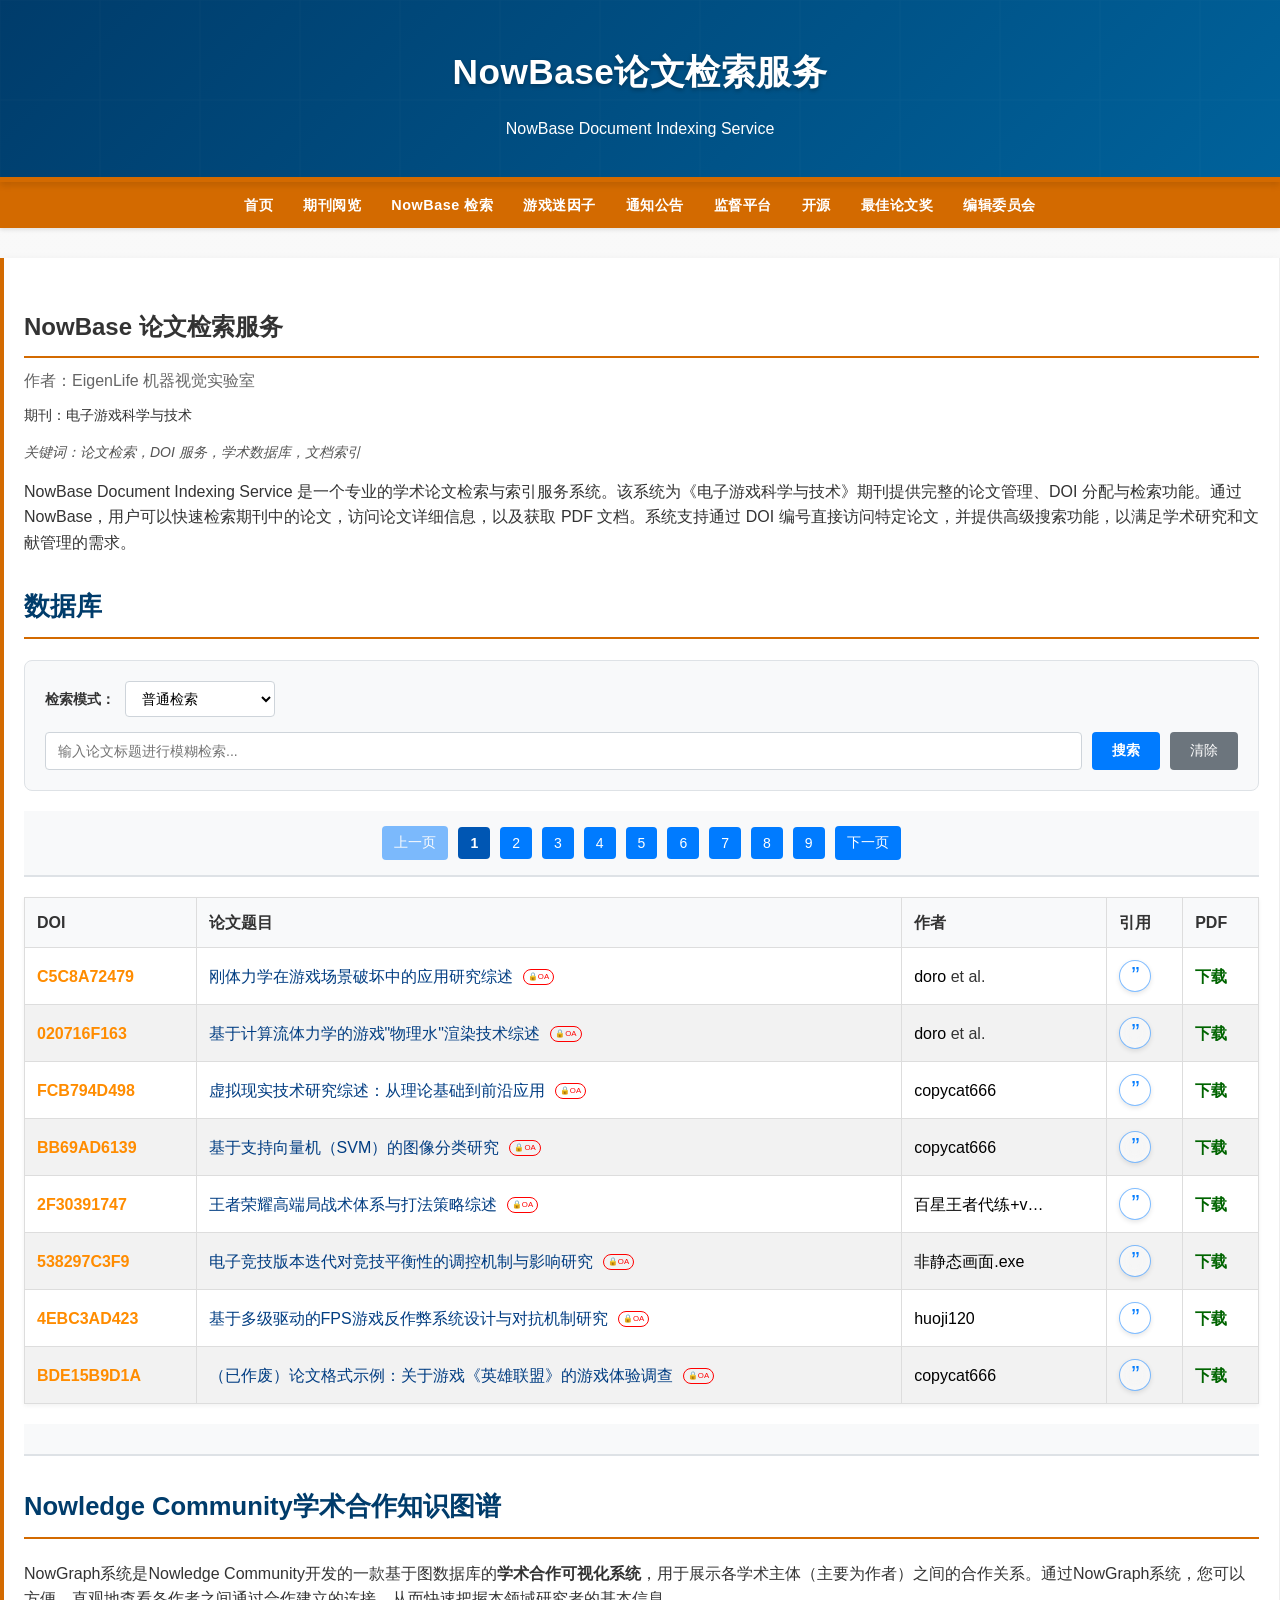
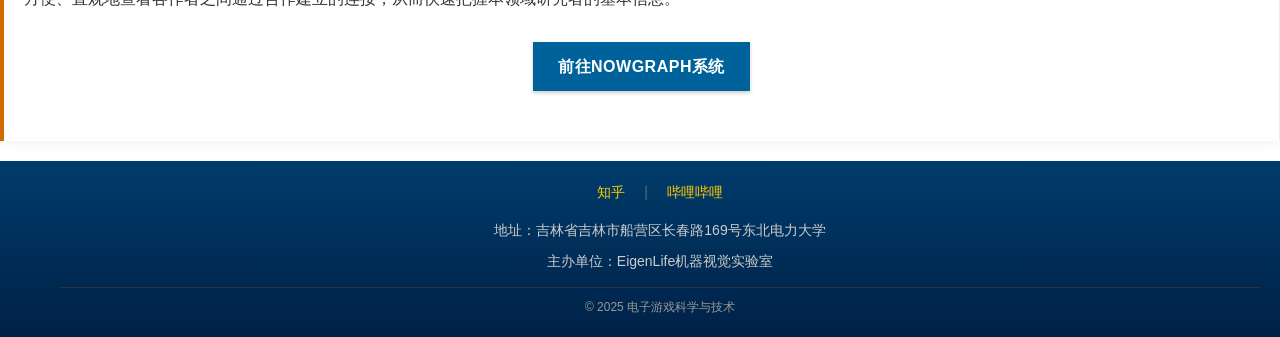
==== nowbase.html @ 387be45b "first commit" ====
<!DOCTYPE html>
<html lang="zh-CN">
<head>
  <meta charset="UTF-8">
  <meta name="viewport" content="width=device-width, initial-scale=1.0">
  <title>NowBase 论文详情</title>
  <link rel="stylesheet" href="style/main.css">
  <link rel="stylesheet" href="style/nowbase.css">
  <link rel="icon" href="favicon.ico" type="image/x-icon">
  <script src="script/utils.js"></script>
</head>
<body>
  <header>
    <h1>NowBase论文检索服务</h1>
    <p>NowBase Document Indexing Service</p>
  </header>
  
  <nav>
    <ul>
      <li><a href="index.html">首页</a></li>
      <li><a href="releases.html">期刊阅览</a></li>
      <li><a href="nowbase.html">NowBase 检索</a></li>
      <li><a href="stat.html">游戏迷因子</a></li>
      <li><a href="notifications.html">通知公告</a></li>
      <li><a href="infos.html">监督平台</a></li>
      <li><a href="opensource.html">开源</a></li>
      <li><a href="bestpaper.html">最佳论文奖</a></li>
      <li><a href="editorial.html">编辑委员会</a></li>
    </ul>
  </nav>

  <div class="container">
    <div id="loading" class="loading">加载中...</div>
    <div id="error" class="error" style="display: none;">未找到对应的论文</div>
    <div id="content" style="display: none;">
      <div class="paper-info" style="position: relative;">
        <div style="display: flex; justify-content: space-between; align-items: flex-start; margin-bottom: 20px;">
          <div class="paper-header-left">
            <div class="paper-doi">Nowbase DOI: <span id="doi"></span></div>
            <h2 id="title" class="paper-title"></h2>
          </div>
          <div id="citationButtonContainer" style="margin-left: 20px;"></div>
        </div>
        <div id="authors" class="paper-authors"></div>
        <div style="display: flex; align-items: center; gap: 15px;">
          <div id="levelContainer">
            <div id="level" class="paper-level" style="display: none;"></div>
          </div>
          <a id="downloadPdfBtn" class="paper-level-btn" style="display: none; text-decoration: none; background-color: #ff0000; color: white; padding: 4px 8px; border-radius: 4px;" href="#" target="_blank">
            📄 下载PDF
          </a>
        </div>
        <div style="display: flex; align-items: center; gap: 20px;">
          <div id="issue" class="paper-issue"></div>
          <div id="doiInfo" class="paper-doi-info"></div>
        </div>
        <div id="keywords" class="paper-keywords"></div>
        <div id="specialNote" class="special-note" style="display: none;"></div>
        <div id="abstract" class="paper-abstract"></div>
        
        <!-- 附件标题 -->
        <h2 id="exfileTitle" style="display: none; margin-top: 30px; margin-bottom: 15px; color: #333;">附件</h2>
        
        <!-- Exfile作者说明 -->
        <div id="exfann" class="exfile-annotation" style="display: none; margin-bottom: 15px; padding: 10px; background-color: #fff3cd; border-left: 4px solid #ffc107; border-radius: 4px; font-size: 14px; color: #856404;"></div>
        
        <!-- Exfile 声明 -->
        <div id="exfileDeclaration" class="exfile-declaration" style="display: none; margin-bottom: 15px; padding: 10px; background-color: #f0f8ff; border-left: 4px solid #4CAF50; border-radius: 4px; font-size: 14px; color: #333;">
          💡 此内容由作者提供
        </div>
        
        <!-- Exfile内容容器 -->
        <div id="exfileContainer" style="margin-top: 15px; display: none;">
          <!-- 动态插入媒体内容 -->
        </div>
      </div>
    </div>
    
    <!-- 数据库表格视图，当没有 DOI 参数时显示 -->
    <div id="listView" style="display: none;">
      <div class="paper-info">
        <h2 id="introTitle" class="paper-title">NowBase 论文检索服务</h2>
        <div id="introAuthors" class="paper-authors">作者: EigenLife 机器视觉实验室</div>
        <div id="introIssue" class="paper-issue">期刊: 电子游戏科学与技术</div>
        <div id="introKeywords" class="paper-keywords">关键词: 论文检索, DOI服务, 学术数据库, 文档索引</div>
        <div id="introAbstract" class="paper-abstract">NowBase Document Indexing Service 是一个专业的学术论文检索与索引服务系统。该系统为《电子游戏科学与技术》期刊提供完整的论文管理、DOI分配与检索功能。通过NowBase，用户可以快速检索期刊中的论文，访问论文详细信息，以及获取PDF文档。系统支持通过DOI编号直接访问特定论文，并提供高级搜索功能，以满足学术研究和文献管理的需求。</div>
      </div>
      
      <h2>数据库</h2>
      
      <!-- 搜索区域 -->
      <div id="searchArea" class="search-area">
        <div class="search-mode-selector">
          <label for="searchMode">检索模式：</label>
          <select id="searchMode" onchange="toggleSearchMode()">
            <option value="simple">普通检索</option>
            <option value="advanced">高级检索</option>
          </select>
        </div>
        
        <!-- 普通检索 -->
        <div id="simpleSearch" class="simple-search-container">
          <input type="text" id="simpleSearchInput" placeholder="输入论文标题进行模糊检索..." onkeyup="handleSimpleSearch(event)">
          <button onclick="performSimpleSearch()" class="search-btn">搜索</button>
          <button onclick="clearSearch()" class="clear-btn">清除</button>
        </div>
        
        <!-- 高级检索 -->
        <div id="advancedSearch" class="search-form" style="display: none;">
          <div class="advanced-search-row">
            <label>作者：</label>
            <input type="text" id="advAuthorInput" placeholder="作者姓名" onkeyup="handleAdvancedSearchEnter(event)">
          </div>
          <div class="advanced-search-row">
            <label>论文标题：</label>
            <input type="text" id="advTitleInput" placeholder="论文标题（支持模糊匹配）" onkeyup="handleAdvancedSearchEnter(event)">
          </div>
          <div class="advanced-keywords-row">
            <label>关键词：</label>
            <input type="text" id="advKeywordInput" placeholder="多个关键词请用中文或英文分号隔开，如：游戏;AI;机器学习" onkeyup="handleAdvancedSearchEnter(event)">
          </div>
          <div class="advanced-search-row">
            <label>摘要内容：</label>
            <input type="text" id="advAbstractInput" placeholder="摘要内容（支持模糊匹配）" onkeyup="handleAdvancedSearchEnter(event)">
          </div>
          <div class="advanced-search-buttons">
            <button onclick="performAdvancedSearch()" class="search-btn">搜索</button>
            <button onclick="clearAdvancedSearch()" class="clear-btn">清除</button>
          </div>
        </div>
      </div>
      
      <div id="papersContainer" class="papers-container">
        <!-- 数据库表格将通过JavaScript动态加载 -->
      </div>
      <div id="pagination" class="pagination">
        <!-- 分页控件将通过JavaScript动态加载 -->
      </div>
      
      <h2>Nowledge Community学术合作知识图谱</h2>
      NowGraph系统是Nowledge Community开发的一款基于图数据库的<b>学术合作可视化系统</b>，用于展示各学术主体（主要为作者）之间的合作关系。通过NowGraph系统，您可以方便、直观地查看各作者之间通过合作建立的连接，从而快速把握本领域研究者的基本信息。
      <div style="text-align: center; margin: 20px 0;">
        <a href="database/nowgraph.html" class="cta-button2">前往NowGraph系统</a>
      </div>
    </div>
  </div>
  <footer>
    <div style="max-width: 1200px; margin: 0 auto;">
      <div style="margin-bottom: 15px;">
        <a href="https://www.zhihu.com/people/itaru-otaku" target="_blank" style="margin: 0 15px; color: #FFCC00; text-decoration: none;">知乎</a>
        <span style="color: #666;">|</span>
        <a href="https://space.bilibili.com/1966350265" target="_blank" style="margin: 0 15px; color: #FFCC00; text-decoration: none;">哔哩哔哩</a>
      </div>
      <div style="color: #CCC; font-size: 14px; margin-bottom: 8px;">
        地址：吉林省吉林市船营区长春路169号东北电力大学
      </div>
      <div style="color: #CCC; font-size: 14px; margin-bottom: 8px;">
        主办单位：EigenLife机器视觉实验室
      </div>
      <div style="color: #999; font-size: 12px; margin-top: 15px; padding-top: 10px; border-top: 1px solid #333;">
        &copy; 2025 电子游戏科学与技术
      </div>
    </div>
  </footer>

  <script src="script/nowbase.js"></script>
</body>
</html>
---- style/main.css ----
/* IEEE-style academic journal design */
body {
    font-family: 'Microsoft YaHei', 'Times New Roman', 'Georgia', serif;
    line-height: 1.6;
    color: #333;
    margin: 0;
    padding: 0;
    background-color: #ffffff;
    background-image: linear-gradient(to bottom, #f8f8f8 0%, #ffffff 100%);
    overflow-x: hidden;
}

/* Header styling - IEEE style */
header {
    background: linear-gradient(135deg, #003C6B 0%, #00629B 100%);
    color: white;
    padding: 30px 20px;
    text-align: center;
    border-bottom: 5px solid #D36A00;
    box-shadow: 0 4px 6px rgba(0, 0, 0, 0.1);
    position: relative;
    overflow: hidden;
}

header::before {
    content: "";
    position: absolute;
    top: 0;
    left: 0;
    right: 0;
    bottom: 0;
    background: url('data:image/svg+xml;utf8,<svg xmlns="http://www.w3.org/2000/svg" width="100" height="100" viewBox="0 0 100 100"><rect width="100" height="100" fill="none" stroke="rgba(255,255,255,0.1)" stroke-width="1"/></svg>');
    opacity: 0.2;
}

h1 {
    font-size: 2.2em;
    margin-bottom: 10px;
    font-weight: bold;
    letter-spacing: 0.5px;
    text-shadow: 0 2px 4px rgba(0, 0, 0, 0.3);
}

h2 {
    color: #003C6B;
    border-bottom: 2px solid #D36A00;
    padding-bottom: 10px;
    margin-top: 30px;
    font-size: 1.6em;
    font-weight: bold;
}

h3 {
    color: #00629B;
    margin-top: 20px;
    font-size: 1.3em;
}

.section {
    background-color: white;
    padding: 30px;
    border-radius: 0;
    box-shadow: 0 2px 5px rgba(0, 0, 0, 0.05);
    margin-bottom: 30px;
    border-left: 4px solid #D36A00;
    border-right: 1px solid #eee;
    width: 100%;
    box-sizing: border-box;
    overflow-x: auto;
}

.editor-container {
    display: flex;
    flex-wrap: wrap;
    justify-content: center;
    gap: 30px;
    margin-top: 20px;
}

.editor-card {
    width: 200px;
    text-align: center;
    margin-bottom: 20px;
    background: #f9f9f9;
    padding: 20px;
    border-radius: 8px;
    border: 1px solid #eee;
    transition: transform 0.3s ease, box-shadow 0.3s ease;
}

.editor-card:hover {
    transform: translateY(-5px);
    box-shadow: 0 10px 20px rgba(0, 0, 0, 0.1);
}

.editor-avatar {
    width: 120px;
    height: 120px;
    border-radius: 50%;
    object-fit: cover;
    border: 3px solid #00629B;
    margin: 0 auto 15px;
    background-color: #ddd;
    display: block;
}

.editor-info {
    font-size: 0.9em;
}

.editor-info p {
    margin: 5px 0;
    color: #555;
}

.highlight {
    color: #D36A00;
    font-weight: bold;
}

footer {
    background: linear-gradient(to bottom, #003C6B, #002147);
    color: white;
    text-align: center;
    padding: 30px 20px;
    margin-top: 50px;
    font-size: 0.9em;
    width: 100%;
}

footer a {
    color: #FFCC00;
    text-decoration: none;
}

footer a:hover {
    text-decoration: underline;
}

.journal-logo {
    max-width: 300px;
    max-height: 150px;
    margin: 0 auto 15px;
    display: block;
    border-radius: 4px;
    box-shadow: 0 4px 8px rgba(0, 0, 0, 0.1);
}

.journal-cover {
    max-width: 100%;
    max-height: 300px;
    display: block;
    margin: 20px auto;
    border-radius: 4px;
    box-shadow: 0 4px 12px rgba(0, 0, 0, 0.15);
    border: 1px solid #ddd;
}

/* IEEE-style buttons - 统一按钮系统 */
.btn {
    display: inline-block;
    color: white;
    padding: 12px 25px;
    border-radius: 0;
    text-decoration: none;
    font-weight: bold;
    margin: 10px 5px;
    transition: all 0.3s;
    border: none;
    cursor: pointer;
    font-family: 'Arial', sans-serif;
    text-transform: uppercase;
    letter-spacing: 0.5px;
    box-shadow: 0 2px 4px rgba(0, 0, 0, 0.2);
}

.btn:hover {
    transform: translateY(-2px);
    box-shadow: 0 4px 8px rgba(0, 0, 0, 0.3);
}

/* 按钮变体 */
.btn-primary {
    background-color: #D36A00;
}
.btn-primary:hover {
    background-color: #b05800;
}

.btn-secondary {
    background-color: #00629B;
}
.btn-secondary:hover {
    background-color: #004470;
}

.btn-secondary-sm {
    background-color: #00629B;
    padding: 8px 15px;
    font-size: 14px;
    margin: 5px;
}
.btn-secondary-sm:hover {
    background-color: #004470;
    transform: translateY(-1px);
    box-shadow: 0 3px 6px rgba(0, 0, 0, 0.3);
}

.btn-gray {
    background-color: #666666;
}
.btn-gray:hover {
    background-color: #4d4d4d;
}

.btn-danger {
    background-color: #8B0000;
}
.btn-danger:hover {
    background-color: #6B0000;
}

/* 兼容旧类名（保留向后兼容） */
.cta-button {
    display: inline-block;
    background-color: #D36A00;
    color: white;
    padding: 12px 25px;
    border-radius: 0;
    text-decoration: none;
    font-weight: bold;
    margin: 10px 5px;
    transition: all 0.3s;
    border: none;
    cursor: pointer;
    font-family: 'Arial', sans-serif;
    text-transform: uppercase;
    letter-spacing: 0.5px;
    box-shadow: 0 2px 4px rgba(0, 0, 0, 0.2);
}

.cta-button:hover {
    background-color: #b05800;
    transform: translateY(-2px);
    box-shadow: 0 4px 8px rgba(0, 0, 0, 0.3);
}

.cta-button2 {
    display: inline-block;
    background-color: #00629B;
    color: white;
    padding: 12px 25px;
    border-radius: 0;
    text-decoration: none;
    font-weight: bold;
    margin: 10px 5px;
    transition: all 0.3s;
    border: none;
    cursor: pointer;
    font-family: 'Arial', sans-serif;
    text-transform: uppercase;
    letter-spacing: 0.5px;
    box-shadow: 0 2px 4px rgba(0, 0, 0, 0.2);
}

.cta-button2:hover {
    background-color: #004470;
    transform: translateY(-2px);
    box-shadow: 0 4px 8px rgba(0, 0, 0, 0.3);
}

.cta-button2-small {
    display: inline-block;
    background-color: #00629B;
    color: white;
    padding: 8px 15px;
    font-size: 14px;
    border-radius: 0;
    text-decoration: none;
    font-weight: bold;
    margin: 5px;
    transition: all 0.3s;
    border: none;
    cursor: pointer;
    font-family: 'Arial', sans-serif;
    text-transform: uppercase;
    letter-spacing: 0.5px;
    box-shadow: 0 2px 4px rgba(0, 0, 0, 0.2);
}

.cta-button2-small:hover {
    background-color: #004470;
    transform: translateY(-2px);
    box-shadow: 0 4px 8px rgba(0, 0, 0, 0.3);
}

.cta-button3 {
    display: inline-block;
    background-color: #6c757d;
    color: white;
    padding: 12px 25px;
    border-radius: 0;
    text-decoration: none;
    font-weight: bold;
    margin: 10px 5px;
    transition: all 0.3s;
    border: none;
    cursor: pointer;
    font-family: 'Arial', sans-serif;
    text-transform: uppercase;
    letter-spacing: 0.5px;
    box-shadow: 0 2px 4px rgba(0, 0, 0, 0.2);
}

.cta-button3:hover {
    background-color: #5a6268;
    transform: translateY(-2px);
    box-shadow: 0 4px 8px rgba(0, 0, 0, 0.3);
}

.cta-buttonreport {
    display: inline-block;
    background-color: #dc3545;
    color: white;
    padding: 12px 25px;
    border-radius: 0;
    text-decoration: none;
    font-weight: bold;
    margin: 10px 5px;
    transition: all 0.3s;
    border: none;
    cursor: pointer;
    font-family: 'Arial', sans-serif;
    text-transform: uppercase;
    letter-spacing: 0.5px;
    box-shadow: 0 2px 4px rgba(0, 0, 0, 0.2);
}

.cta-buttonreport:hover {
    background-color: #c82333;
    transform: translateY(-2px);
    box-shadow: 0 4px 8px rgba(0, 0, 0, 0.3);
}

/* Navigation styling */
nav {
    background-color: #003C6B;
    padding: 15px 0;
    margin-bottom: 30px;
    box-shadow: 0 2px 4px rgba(0, 0, 0, 0.1);
}

nav ul {
    list-style: none;
    margin: 0;
    padding: 0;
    display: flex;
    justify-content: center;
    flex-wrap: wrap;
}

nav li {
    margin: 0 15px;
}

nav a {
    color: white;
    text-decoration: none;
    font-weight: bold;
    font-size: 0.9em;
    letter-spacing: 0.5px;
}

nav a:hover {
    color: #FFCC00;
}

/* Table styling */
table {
    width: 100%;
    border-collapse: collapse;
    margin: 20px 0;
    box-shadow: 0 2px 5px rgba(0, 0, 0, 0.05);
    max-width: 100%;
}

table, th, td {
    border: 1px solid #ddd;
}

th, td {
    padding: 12px;
    text-align: left;
}

th {
    background-color: #00629B;
    color: white;
}

tr:nth-child(even) {
    background-color: #f2f2f2;
}

/* List styling */
ul, ol {
    padding-left: 20px;
}

li {
    margin-bottom: 8px;
}

/* IEEE-style paper abstract */
.abstract {
    background-color: #f9f9f9;
    padding: 20px;
    border-left: 4px solid #00629B;
    margin: 20px 0;
    font-style: italic;
}

/* IEEE-style keywords */
.keywords {
    background-color: #f5f5f5;
    padding: 10px 20px;
    border-left: 4px solid #D36A00;
    margin: 10px 0;
    font-size: 0.9em;
}

/* Dual column layout */
.main-container {
    display: flex;
    gap: 30px;
    max-width: 1400px;
    margin: 20px auto;
    padding: 20px;
    width: 100%;
    box-sizing: border-box;
}

.left-content {
    flex: 2;
    min-width: 0;
}

.right-sidebar {
    flex: 1;
    min-width: 350px;
    background: white;
    border-radius: 0;
    box-shadow: 0 2px 5px rgba(0, 0, 0, 0.05);
    border: 1px solid #eee;
    padding: 0;
    height: fit-content;
    min-height: 500px; /* 设置最小高度 */
    max-height: 90vh; /* 增加最大高度 */
    position: sticky;
    top: 20px;
    display: flex;
    flex-direction: column;
}

.sidebar-header {
    padding: 15px 20px 0 20px;
    border-bottom: 1px solid #eee;
}

.sidebar-content {
    flex: 1;
    min-height: 400px; /* 设置内容区最小高度 */
    max-height: calc(90vh - 100px); /* 增加最大高度以容纳5个卡片 */
    overflow-y: hidden; /* 隐藏滚动条 */
    padding: 5px 20px 20px 20px;
}

.search-container {
    margin-bottom: 20px;
}

.search-box {
    width: 100%;
    padding: 12px;
    font-size: 16px;
    border: 2px solid #00629B;
    border-radius: 0;
    box-sizing: border-box;
    font-family: 'Arial', sans-serif;
}

.paper-item {
    background-color: #f9f9f9;
    padding: 12px;
    margin-bottom: 12px;
    border-left: 3px solid #D36A00;
}

.paper-title {
    font-weight: bold;
    margin-bottom: 5px;
    font-size: 0.95em;
}

.paper-meta {
    color: #666;
    font-size: 0.85em;
    margin-bottom: 5px;
}

.paper-keywords {
    color: #888;
    font-size: 0.8em;
    font-style: italic;
}

.no-results {
    text-align: center;
    color: #D36A00;
    font-weight: bold;
    margin: 20px 0;
}

.issue-header {
    cursor: pointer;
    padding: 10px;
    background-color: #f0f0f0;
    border-left: 3px solid #00629B;
    display: flex;
    justify-content: space-between;
    align-items: center;
}

.issue-header:hover {
    background-color: #e0e0e0;
}

.issue-header h2 {
    margin: 0;
    color: #003C6B;
    font-size: 1.2em;
}

.toggle-icon {
    font-size: 1em;
    color: #D36A00;
}

.issue-content, .issue-content-full {
    padding: 10px 0 0 10px;
    border-left: 1px dashed #ccc;
    margin-left: 15px;
}

@media (max-width: 900px) {
    .main-container {
        flex-direction: column;
    }
    
    .right-sidebar {
        max-height: none;
        position: static;
    }
}

/* Dropdown 下拉菜单样式 */
.dropdown-container {
    position: relative;
    display: inline-block;
}

.dropdown-toggle {
    cursor: pointer;
}

.dropdown-menu {
    display: none;
    position: absolute;
    top: 100%;
    left: 0;
    background-color: white;
    min-width: 200px;
    box-shadow: 0 4px 8px rgba(0, 0, 0, 0.15);
    border: 1px solid #ddd;
    z-index: 1000;
    margin-top: 5px;
}

.dropdown-container.active .dropdown-menu {
    display: block;
}

.dropdown-item {
    display: block;
    padding: 10px 15px;
    color: #333;
    text-decoration: none;
    transition: background-color 0.2s;
    font-size: 0.9em;
}

.dropdown-item:hover {
    background-color: #f5f5f5;
    color: #00629B;
}
---- style/nowbase.css ----
body {
  font-family: 'Microsoft YaHei', Arial, sans-serif;
  margin: 0;
  padding: 0;
  background-color: #f5f5f5;
}

header {
  background-color: #003C6B;
  color: white;
  text-align: center;
  padding: 20px;
}

nav {
  background-color: #D36A00;
  padding: 10px 0;
}

nav ul {
  list-style-type: none;
  margin: 0;
  padding: 0;
  display: flex;
  justify-content: center;
}

nav ul li {
  margin: 0 15px;
}

nav ul li a {
  color: white;
  text-decoration: none;
  font-weight: bold;
}

/* 期刊详情页面样式 */
.container {
  max-width: 1400px;
  margin: 20px auto;
  background: white;
  padding: 20px;
  border-radius: 0;
  box-shadow: 0 2px 10px rgba(0,0,0,0.05);
  border-left: 4px solid #D36A00;
  border-right: 1px solid #eee;
}

.paper-info {
  margin-bottom: 30px;
}

.paper-title {
  font-size: 24px;
  font-weight: bold;
  color: #333;
  margin-bottom: 10px;
}

.paper-title a {
  color: #333;
  text-decoration: none;
}

.paper-title a:hover {
  text-decoration: underline;
}

.open-access-badge {
  display: inline-block;
  border: 1.4px solid #ff0000;
  color: #ff0000;
  padding: 0.7px 4.2px;
  border-radius: 8.4px;
  font-size: 0.49em;
  margin-left: 5.6px;
  font-weight: normal;
  vertical-align: middle;
  background: transparent;
}

.best-paper-badge {
  display: inline-block;
  background: linear-gradient(135deg, #FFD700 0%, #FFA500 100%);
  color: #8B4513;
  padding: 0.7px 4.2px;
  border-radius: 8.4px;
  font-size: 0.49em;
  margin-left: 5.6px;
  font-weight: bold;
  font-style: italic;
  vertical-align: middle;
  border: 1.4px solid #FFA500;
  font-family: 'Times New Roman', Times, serif;
}

.paper-authors {
  font-size: 16px;
  color: #666;
  margin-bottom: 10px;
}

.paper-level {
  display: inline-block;
  background: #007bff;
  color: white;
  padding: 4px 8px;
  border-radius: 0;
  font-size: 14px;
  margin-bottom: 10px;
}

.paper-level-btn {
  display: inline-block;
  background: #007bff;
  color: white;
  padding: 4px 8px;
  border-radius: 0;
  font-size: 14px;
  margin-bottom: 10px;
  text-decoration: none;
  cursor: pointer;
}

.paper-level-btn:hover {
  background: #0056b3;
  text-decoration: none;
}

.paper-issue {
  font-size: 14px;
  color: #333;
  margin-bottom: 15px;
}

.paper-doi-info {
  font-size: 14px;
  color: #333;
  margin-bottom: 15px;
}

.paper-keywords {
  font-size: 14px;
  color: #555;
  margin-bottom: 15px;
}

.keyword-link {
  color: #007bff;
  text-decoration: none;
  border: 1px solid #007bff;
  padding: 2px 6px;
  margin: 0 2px;
  border-radius: 12px;
  font-size: 1em;
}

.keyword-link:hover {
  background-color: #007bff;
  color: white;
}

.author-link {
  color: #007bff;
  text-decoration: none;
  font-size: 1em;
}

.author-link:hover {
  text-decoration: underline;
  color: #D36A00;
}

.paper-abstract {
  font-size: 16px;
  line-height: 1.6;
  color: #333;
  margin-bottom: 20px;
  white-space: pre-wrap;
}

.paper-doi {
  font-size: 14px;
  color: #007bff;
  font-weight: bold;
  margin-bottom: 10px;
}

.paper-doi a {
  color: #007bff;
  text-decoration: none;
}

.paper-doi a:hover {
  text-decoration: underline;
}

.special-note {
  background: #fff3cd;
  border: 1px solid #ffeaa7;
  padding: 10px;
  border-radius: 0;
  margin-bottom: 20px;
  color: #856404;
}

.pdf-container {
  width: 100%;
  height: 800px;
  border: 1px solid #ddd;
  margin-top: 20px;
}

.loading {
  text-align: center;
  padding: 20px;
  color: #666;
}

.error {
  color: red;
  text-align: center;
  padding: 20px;
}

/* 分页按钮样式 */
.pagination {
  display: flex;
  justify-content: center;
  align-items: center;
  margin-bottom: 20px;
  padding: 15px 10px;
  background-color: #f8f9fa;
  border-bottom: 2px solid #dee2e6;
}

.pagination-btn {
  background-color: #007bff;
  color: white;
  border: none;
  padding: 8px 12px;
  margin: 0 5px;
  cursor: pointer;
  border-radius: 4px;
  font-size: 14px;
}

.pagination-btn:hover {
  background-color: #0056b3;
}

.pagination-btn.active {
  background-color: #0056b3;
  font-weight: bold;
}

/* 论文表格样式 */
.papers-table {
  width: 100%;
  border-collapse: collapse;
  margin-top: 20px;
  background-color: white;
  box-shadow: 0 2px 4px rgba(0,0,0,0.05);
}

.papers-table th,
.papers-table td {
  padding: 12px;
  text-align: left;
  border-bottom: 1px solid #ddd;
}

.papers-table th {
  background-color: #f8f9fa;
  font-weight: bold;
  color: #333;
}

.papers-table tr:hover {
  background-color: #f5f5f5;
}

.papers-table a {
  color: #007bff;
  text-decoration: none;
}

.papers-table a:hover {
  text-decoration: underline;
}

/* 论文列表样式 */
.papers-container {
  margin-top: 20px;
}

/* ========== 搜索区域样式 ========== */
.search-area {
  background-color: #f8f9fa;
  padding: 20px;
  border-radius: 8px;
  margin-bottom: 20px;
  border: 1px solid #dee2e6;
}

.search-mode-selector {
  margin-bottom: 15px;
  display: flex;
  align-items: center;
  gap: 10px;
}

.search-mode-selector label {
  font-weight: bold;
  color: #333;
  font-size: 14px;
}

.search-mode-selector select {
  padding: 8px 12px;
  border: 1px solid #ced4da;
  border-radius: 4px;
  font-size: 14px;
  cursor: pointer;
  background-color: white;
  min-width: 150px;
}

.search-mode-selector select:focus {
  outline: none;
  border-color: #007bff;
  box-shadow: 0 0 0 2px rgba(0, 123, 255, 0.25);
}

/* 普通检索容器 - 横向布局 */
.simple-search-container {
  display: flex;
  flex-direction: row;
  align-items: center;
  gap: 10px;
}

.simple-search-container input[type="text"] {
  flex: 1;
  padding: 10px 12px;
  border: 1px solid #ced4da;
  border-radius: 4px;
  font-size: 14px;
  transition: border-color 0.2s ease;
}

.simple-search-container input[type="text"]:focus {
  outline: none;
  border-color: #007bff;
  box-shadow: 0 0 0 2px rgba(0, 123, 255, 0.25);
}

/* 高级检索容器 - 纵向布局 */
.search-form {
  display: flex;
  flex-direction: column;
  gap: 10px;
}

.search-form input[type="text"] {
  padding: 10px 12px;
  border: 1px solid #ced4da;
  border-radius: 4px;
  font-size: 14px;
  transition: border-color 0.2s ease;
}

.search-form input[type="text"]:focus {
  outline: none;
  border-color: #007bff;
  box-shadow: 0 0 0 2px rgba(0, 123, 255, 0.25);
}

/* 高级检索的每一行 */
.advanced-search-row {
  display: flex;
  align-items: center;
  gap: 10px;
}

.advanced-search-row label {
  min-width: 80px;
  font-weight: bold;
  color: #555;
  font-size: 14px;
  text-align: right;
}

.advanced-search-row input[type="text"] {
  flex: 1;
}

/* 关键词行 */
.advanced-keywords-row {
  display: flex;
  align-items: center;
  gap: 10px;
}

.advanced-keywords-row label {
  min-width: 80px;
  font-weight: bold;
  color: #555;
  font-size: 14px;
  text-align: right;
}

.advanced-keywords-row input[type="text"] {
  flex: 1;
  padding: 10px 12px;
  border: 1px solid #ced4da;
  border-radius: 4px;
  font-size: 14px;
  transition: border-color 0.2s ease;
}

.advanced-keywords-row input[type="text"]:focus {
  outline: none;
  border-color: #007bff;
  box-shadow: 0 0 0 2px rgba(0, 123, 255, 0.25);
}

/* 高级检索按钮行 */
.advanced-search-buttons {
  display: flex;
  gap: 10px;
  margin-top: 10px;
  justify-content: flex-end;
}

/* 搜索按钮 */
.search-btn {
  background-color: #007bff;
  color: white;
  border: none;
  padding: 10px 20px;
  border-radius: 4px;
  cursor: pointer;
  font-size: 14px;
  font-weight: bold;
  transition: background-color 0.2s ease;
  white-space: nowrap;
}

.search-btn:hover {
  background-color: #0056b3;
}

/* 清除按钮 */
.clear-btn {
  background-color: #6c757d;
  color: white;
  border: none;
  padding: 10px 20px;
  border-radius: 4px;
  cursor: pointer;
  font-size: 14px;
  transition: background-color 0.2s ease;
  white-space: nowrap;
}

.clear-btn:hover {
  background-color: #545b62;
}

footer {
  background-color: #003C6B;
  color: #CCC;
  text-align: center;
  padding: 20px;
  margin-top: 20px;
}

footer a {
  color: #FFCC00;
  text-decoration: none;
  margin: 0 15px;
}

/* 引用按钮样式 */
.paper-header-left {
    flex: 1;
}

.citation-container {
  position: relative;
  display: inline-block;
}

#citationButtonContainer {
  flex-shrink: 0;
  position: relative;
}

.cite-button {
  width: 32px;
  height: 32px;
  border-radius: 50%;
  background-color: rgba(255, 255, 255, 0.3);
  color: #007bff;
  border: 1px solid rgba(0, 123, 255, 0.5);
  font-size: 24px;
  font-family: 'Impact', 'Arial Black', 'Franklin Gothic Medium', sans-serif;
  cursor: pointer;
  display: flex;
  align-items: center;
  justify-content: center;
  transition: all 0.3s ease;
  box-shadow: 0 2px 5px rgba(0,0,0,0.1), inset 0 0 10px rgba(255, 255, 255, 0.3);
  padding: 0;
  line-height: 1;
  backdrop-filter: blur(10px);
  -webkit-backdrop-filter: blur(10px);
}

.cite-button:hover {
  background-color: rgba(255, 255, 255, 0.5);
  border-color: rgba(0, 123, 255, 0.8);
  transform: scale(1.1);
  box-shadow: 0 4px 8px rgba(0,0,0,0.2), inset 0 0 15px rgba(255, 255, 255, 0.5);
}

.cite-button:active {
  transform: scale(0.95);
}

.citation-box {
  display: none;
  position: absolute;
  top: 50px;
  right: 0;
  background: white;
  border: 2px solid #007bff;
  border-radius: 8px;
  padding: 15px;
  min-width: 400px;
  max-width: 600px;
  box-shadow: 0 4px 12px rgba(0,0,0,0.15);
  z-index: 1000;
}

.citation-text {
  font-size: 14px;
  line-height: 1.6;
  color: #333;
  margin-bottom: 10px;
  word-wrap: break-word;
  font-family: 'SimHei', 'STHeiti', 'Microsoft YaHei', sans-serif;
  background-color: #f8f9fa;
  padding: 10px;
  border-radius: 4px;
}

.citation-text span.en {
  font-family: 'Times New Roman', serif;
}

.copy-hint {
  font-size: 12px;
  color: #28a745;
  text-align: center;
  display: none;
  margin-top: 5px;
  font-weight: bold;
}

/* 移动端响应式 */
@media (max-width: 768px) {
  .citation-box {
    min-width: 300px;
    max-width: 90vw;
    right: -50px;
  }
  
  #citationButtonContainer {
    margin-left: 10px;
  }
  
  .cite-button {
    width: 28px;
    height: 28px;
    font-size: 20px;
  }
}
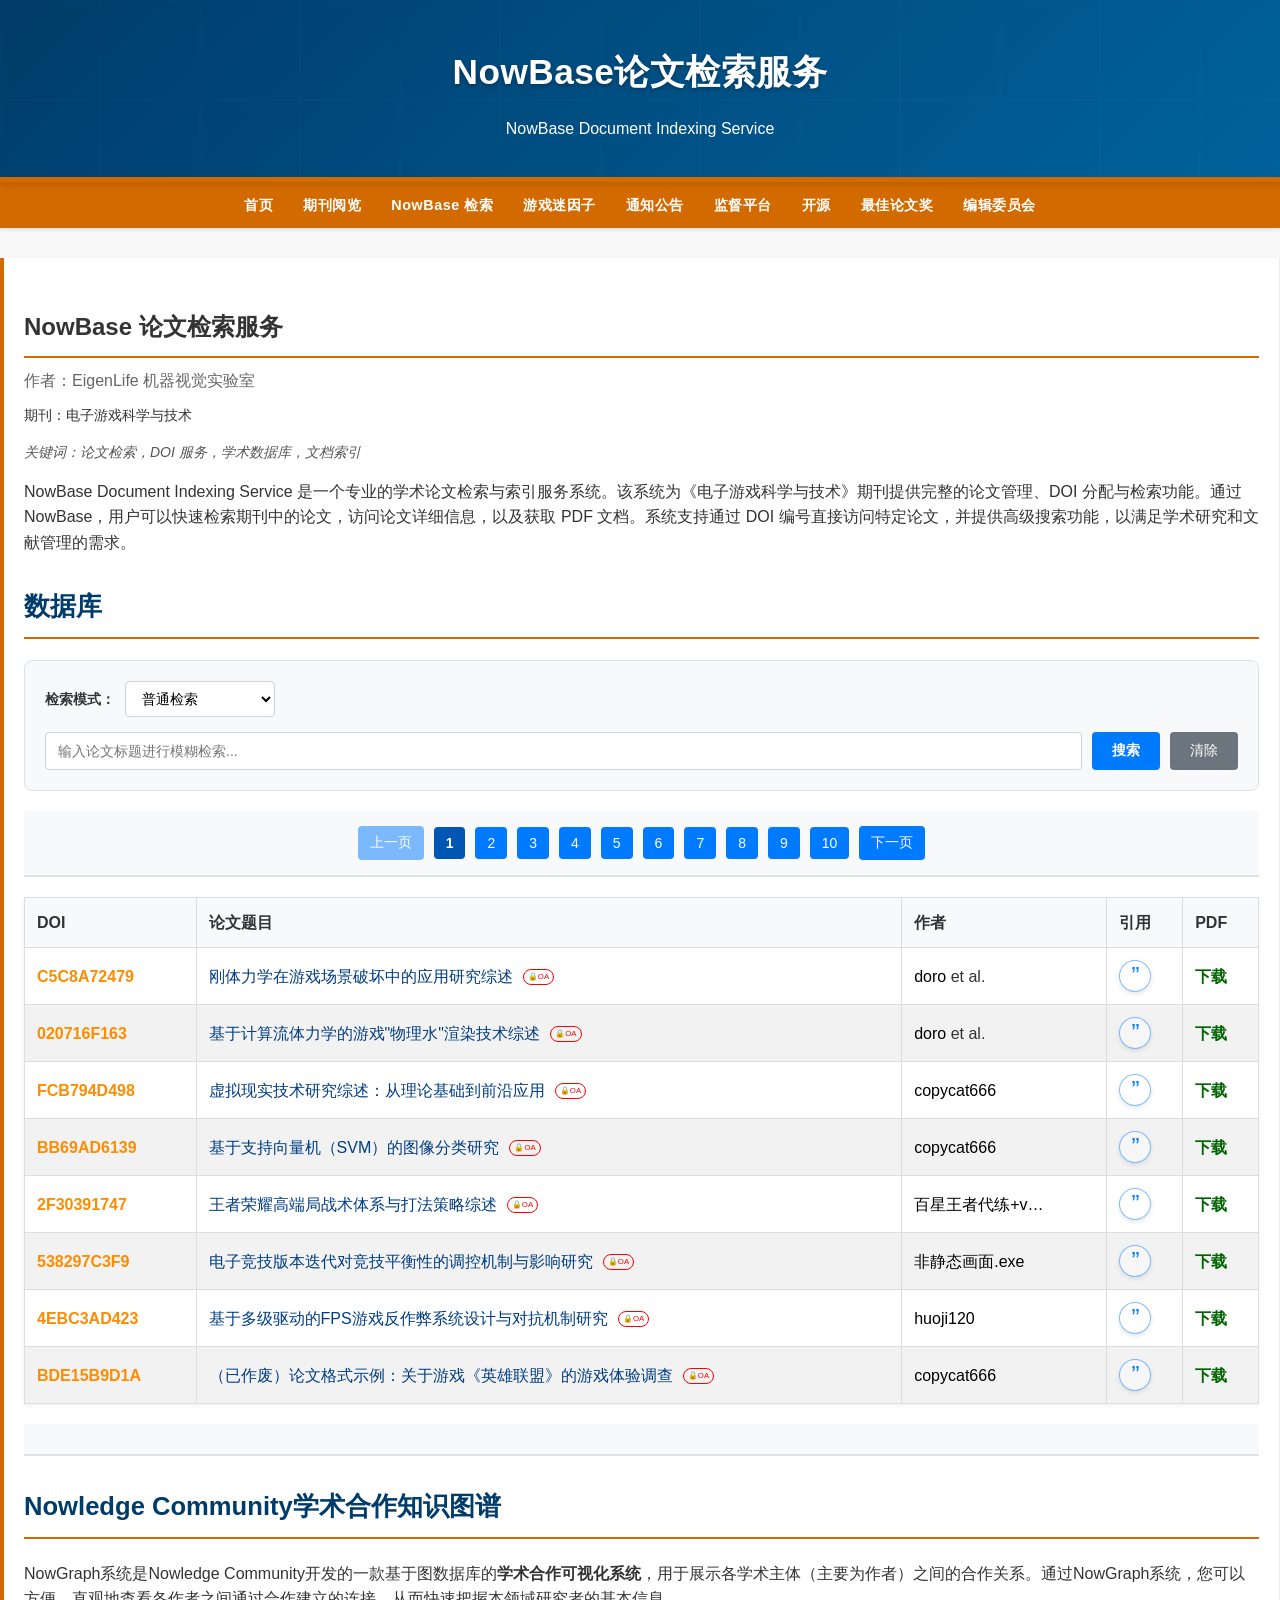
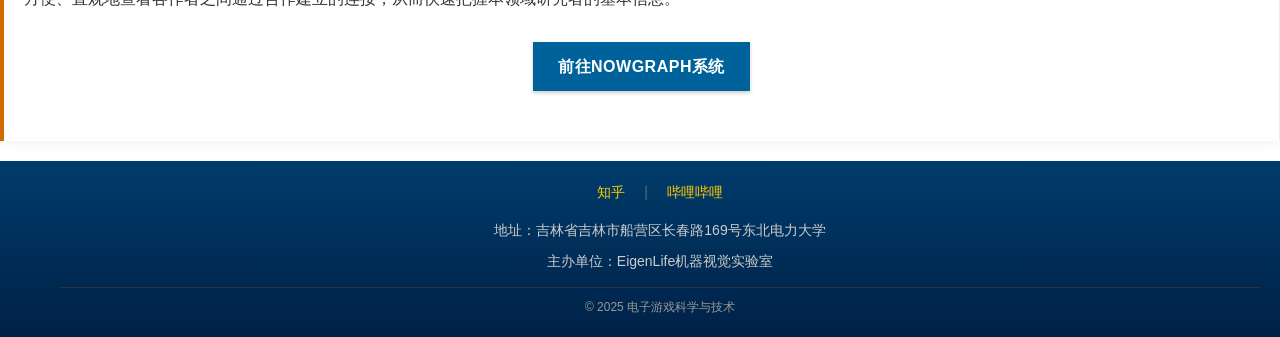
==== commit f7fb3d25: "m" ====
--- a/nowbase.html
+++ b/nowbase.html
@@ -50,9 +50,10 @@
             📄 下载PDF
           </a>
         </div>
-        <div style="display: flex; align-items: center; gap: 20px;">
+        <div style="display: flex; align-items: center; gap: 20px; flex-wrap: wrap;">
           <div id="issue" class="paper-issue"></div>
           <div id="doiInfo" class="paper-doi-info"></div>
+          <div id="wordCount" class="paper-word-count"></div>
         </div>
         <div id="keywords" class="paper-keywords"></div>
         <div id="specialNote" class="special-note" style="display: none;"></div>
--- a/style/nowbase.css
+++ b/style/nowbase.css
@@ -135,6 +135,12 @@
 }
 
 .paper-doi-info {
+  font-size: 14px;
+  color: #333;
+  margin-bottom: 15px;
+}
+
+.paper-word-count {
   font-size: 14px;
   color: #333;
   margin-bottom: 15px;
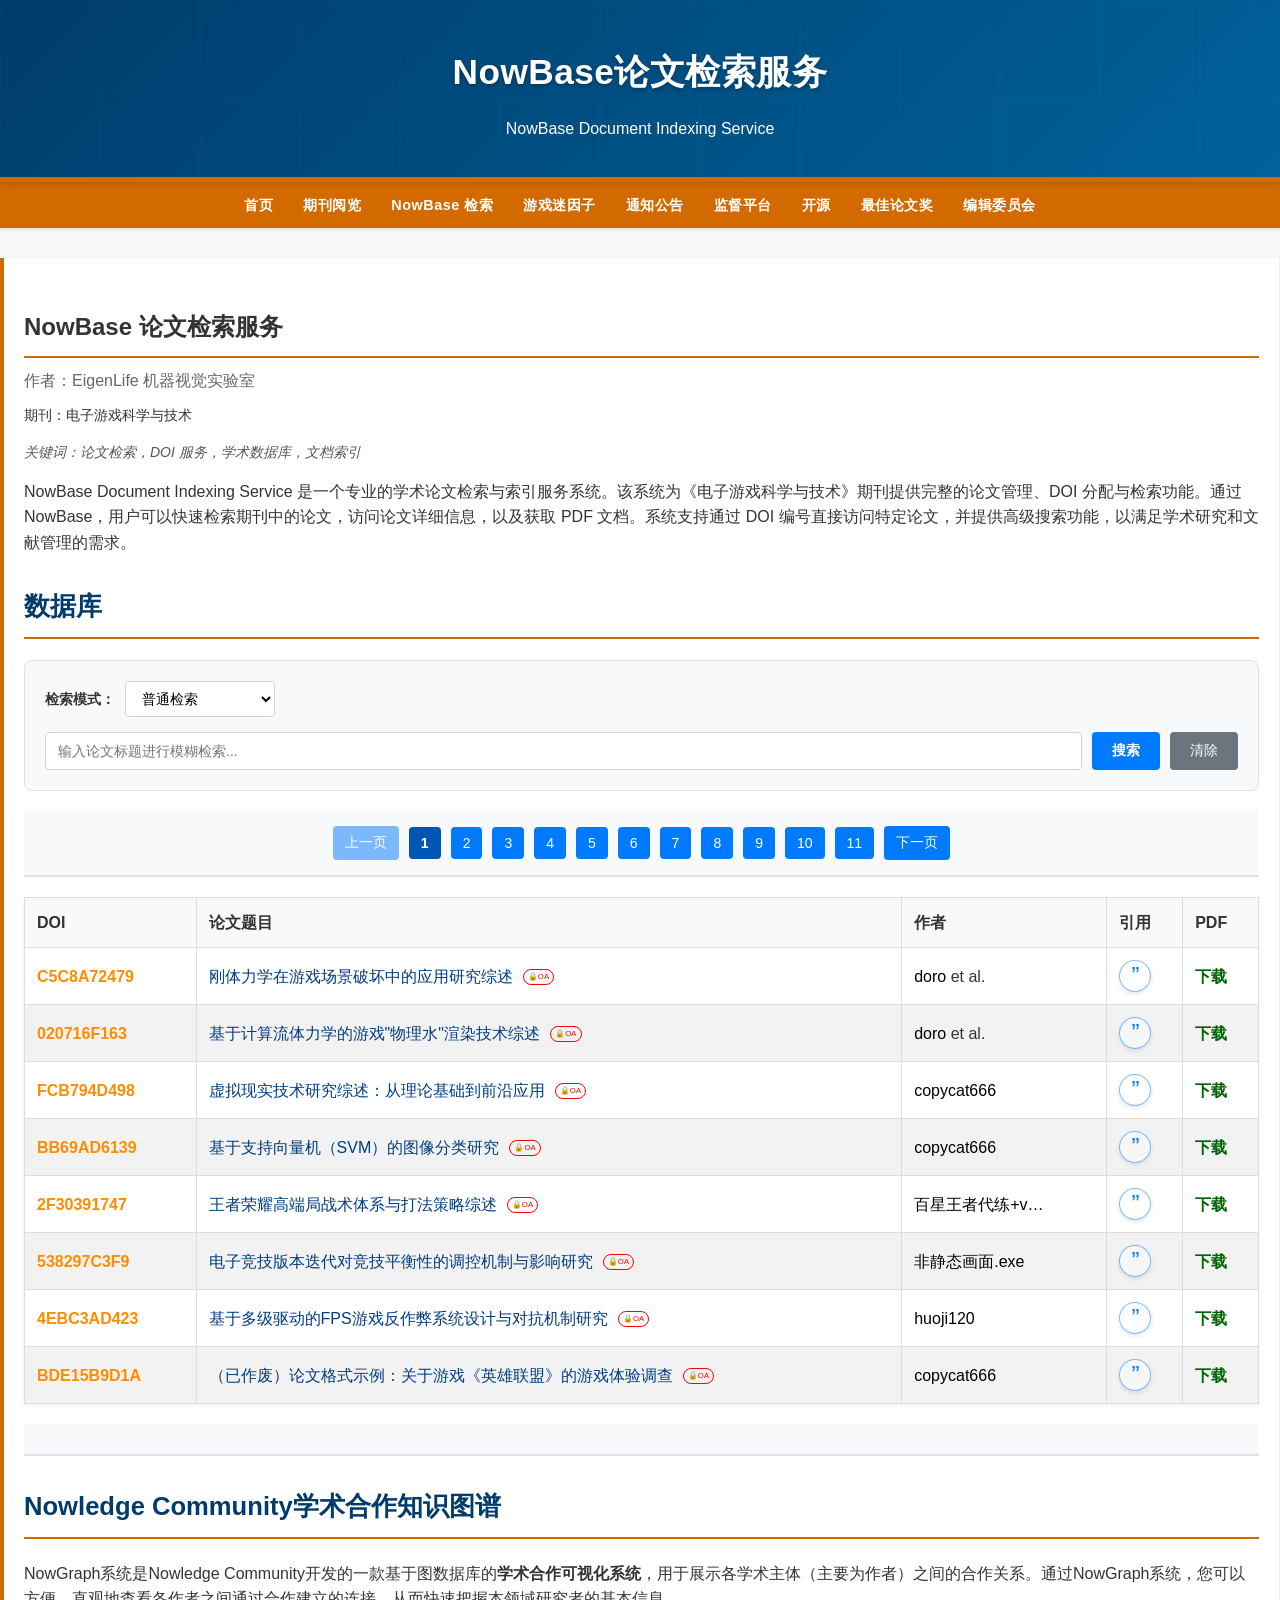
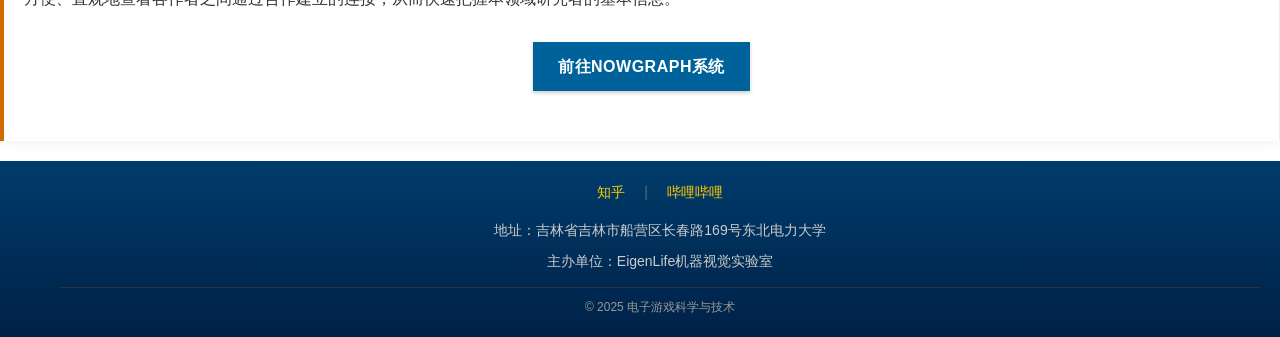
==== commit 381a5716: "m" ====
--- a/nowbase.html
+++ b/nowbase.html
@@ -34,47 +34,53 @@
     <div id="error" class="error" style="display: none;">未找到对应的论文</div>
     <div id="content" style="display: none;">
       <div class="paper-info" style="position: relative;">
-        <div style="display: flex; justify-content: space-between; align-items: flex-start; margin-bottom: 20px;">
-          <div class="paper-header-left">
-            <div class="paper-doi">Nowbase DOI: <span id="doi"></span></div>
-            <h2 id="title" class="paper-title"></h2>
+          <div style="display: flex; justify-content: space-between; align-items: flex-start; margin-bottom: 20px;">
+            <div class="paper-header-left">
+              <div class="paper-doi">Nowbase DOI: <span id="doi"></span></div>
+              <h2 id="title" class="paper-title"></h2>
+            </div>
+            <div id="citationButtonContainer" style="margin-left: 20px;"></div>
           </div>
-          <div id="citationButtonContainer" style="margin-left: 20px;"></div>
+          <div id="authors" class="paper-authors"></div>
+          <div style="display: flex; align-items: center; gap: 15px;">
+            <div id="levelContainer">
+              <div id="level" class="paper-level" style="display: none;"></div>
+            </div>
+            <a id="downloadPdfBtn" class="paper-level-btn" style="display: none; text-decoration: none; background-color: #ff0000; color: white; padding: 4px 8px; border-radius: 4px;" href="#" target="_blank">
+              📄 下载PDF
+            </a>
+          </div>
+          <div style="display: flex; align-items: center; gap: 20px; flex-wrap: wrap;">
+            <div id="issue" class="paper-issue"></div>
+            <div id="doiInfo" class="paper-doi-info"></div>
+            <div id="wordCount" class="paper-word-count"></div>
+          </div>
+          <div id="keywords" class="paper-keywords"></div>
+          <div id="specialNote" class="special-note" style="display: none;"></div>
+          <div id="abstract" class="paper-abstract"></div>
+          
+          <!-- 附件标题 -->
+          <h2 id="exfileTitle" style="display: none; margin-top: 30px; margin-bottom: 15px; color: #003C6B;">附件</h2>
+          
+          <!-- Exfile作者说明 -->
+          <div id="exfann" class="exfile-annotation" style="display: none; margin-bottom: 15px; padding: 10px; background-color: #fff3cd; border-left: 4px solid #ffc107; border-radius: 4px; font-size: 14px; color: #856404;"></div>
+          
+          <!-- Exfile 声明 -->
+          <div id="exfileDeclaration" class="exfile-declaration" style="display: none; margin-bottom: 15px; padding: 10px; background-color: #f0f8ff; border-left: 4px solid #4CAF50; border-radius: 4px; font-size: 14px; color: #333;">
+            💡 此内容由作者提供
+          </div>
+          
+          <!-- Exfile内容容器 -->
+          <div id="exfileContainer" style="margin-top: 15px; display: none;">
+            <!-- 动态插入媒体内容 -->
+          </div>
+          
+          <!-- 参考文献（IEEE风格） -->
+          <div id="referencesSection" class="references-section" style="display: none;">
+            <h2 class="references-heading">参考文献</h2>
+            <div id="referencesList" class="references-list"></div>
+          </div>
         </div>
-        <div id="authors" class="paper-authors"></div>
-        <div style="display: flex; align-items: center; gap: 15px;">
-          <div id="levelContainer">
-            <div id="level" class="paper-level" style="display: none;"></div>
-          </div>
-          <a id="downloadPdfBtn" class="paper-level-btn" style="display: none; text-decoration: none; background-color: #ff0000; color: white; padding: 4px 8px; border-radius: 4px;" href="#" target="_blank">
-            📄 下载PDF
-          </a>
-        </div>
-        <div style="display: flex; align-items: center; gap: 20px; flex-wrap: wrap;">
-          <div id="issue" class="paper-issue"></div>
-          <div id="doiInfo" class="paper-doi-info"></div>
-          <div id="wordCount" class="paper-word-count"></div>
-        </div>
-        <div id="keywords" class="paper-keywords"></div>
-        <div id="specialNote" class="special-note" style="display: none;"></div>
-        <div id="abstract" class="paper-abstract"></div>
-        
-        <!-- 附件标题 -->
-        <h2 id="exfileTitle" style="display: none; margin-top: 30px; margin-bottom: 15px; color: #333;">附件</h2>
-        
-        <!-- Exfile作者说明 -->
-        <div id="exfann" class="exfile-annotation" style="display: none; margin-bottom: 15px; padding: 10px; background-color: #fff3cd; border-left: 4px solid #ffc107; border-radius: 4px; font-size: 14px; color: #856404;"></div>
-        
-        <!-- Exfile 声明 -->
-        <div id="exfileDeclaration" class="exfile-declaration" style="display: none; margin-bottom: 15px; padding: 10px; background-color: #f0f8ff; border-left: 4px solid #4CAF50; border-radius: 4px; font-size: 14px; color: #333;">
-          💡 此内容由作者提供
-        </div>
-        
-        <!-- Exfile内容容器 -->
-        <div id="exfileContainer" style="margin-top: 15px; display: none;">
-          <!-- 动态插入媒体内容 -->
-        </div>
-      </div>
     </div>
     
     <!-- 数据库表格视图，当没有 DOI 参数时显示 -->
--- a/style/nowbase.css
+++ b/style/nowbase.css
@@ -574,6 +574,72 @@
   display: none;
   margin-top: 5px;
   font-weight: bold;
+}
+
+/* ========== 参考文献（IEEE风格） ========== */
+.references-section {
+  margin-top: 35px;
+  padding-top: 20px;
+}
+
+.references-heading {
+  font-size: 24px;
+  font-weight: bold;
+  color: #003C6B;
+  margin: 0 0 18px 0;
+}
+
+.references-list {
+  font-size: 12pt;
+  line-height: 1.7;
+  font-family: Arial, 'Microsoft YaHei', sans-serif;
+}
+
+.ref-entry {
+  margin-bottom: 10px;
+  padding-left: 40px;
+  text-indent: -40px;
+  word-break: break-word;
+}
+
+.ref-number {
+  font-weight: bold;
+  color: #333;
+  margin-right: 2px;
+}
+
+.ref-hidden {
+  display: none;
+}
+
+.ref-toggle {
+  text-align: center;
+  margin-top: 12px;
+}
+
+.ref-toggle-btn {
+  display: inline-flex;
+  align-items: center;
+  gap: 4px;
+  color: #007bff;
+  text-decoration: none;
+  font-size: 10pt;
+  font-family: Arial, 'Microsoft YaHei', sans-serif;
+  cursor: pointer;
+  padding: 4px 16px;
+  border: 1px solid #007bff;
+  border-radius: 4px;
+  transition: background-color 0.2s ease;
+}
+
+.ref-toggle-btn:hover {
+  background-color: #e8f0fe;
+  text-decoration: none;
+}
+
+.ref-toggle-icon {
+  font-size: 12pt;
+  line-height: 1;
 }
 
 /* 移动端响应式 */
